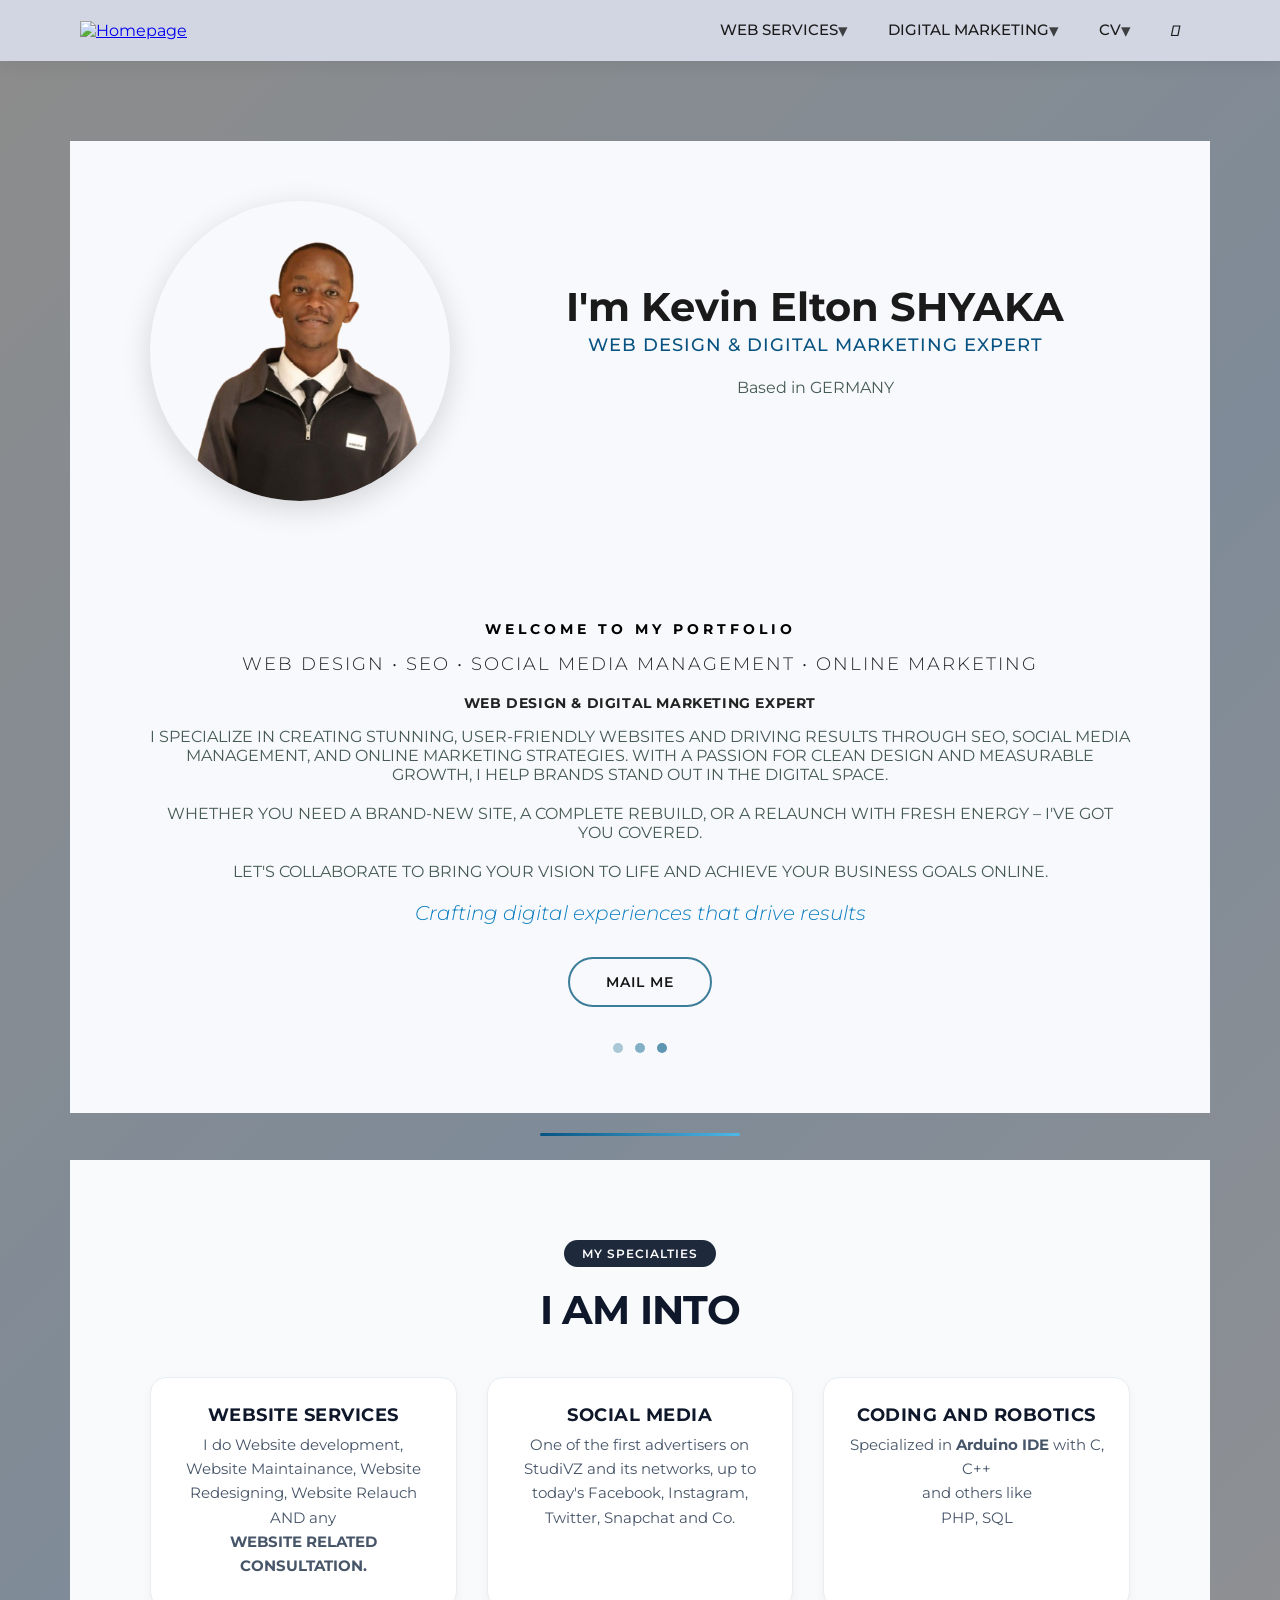
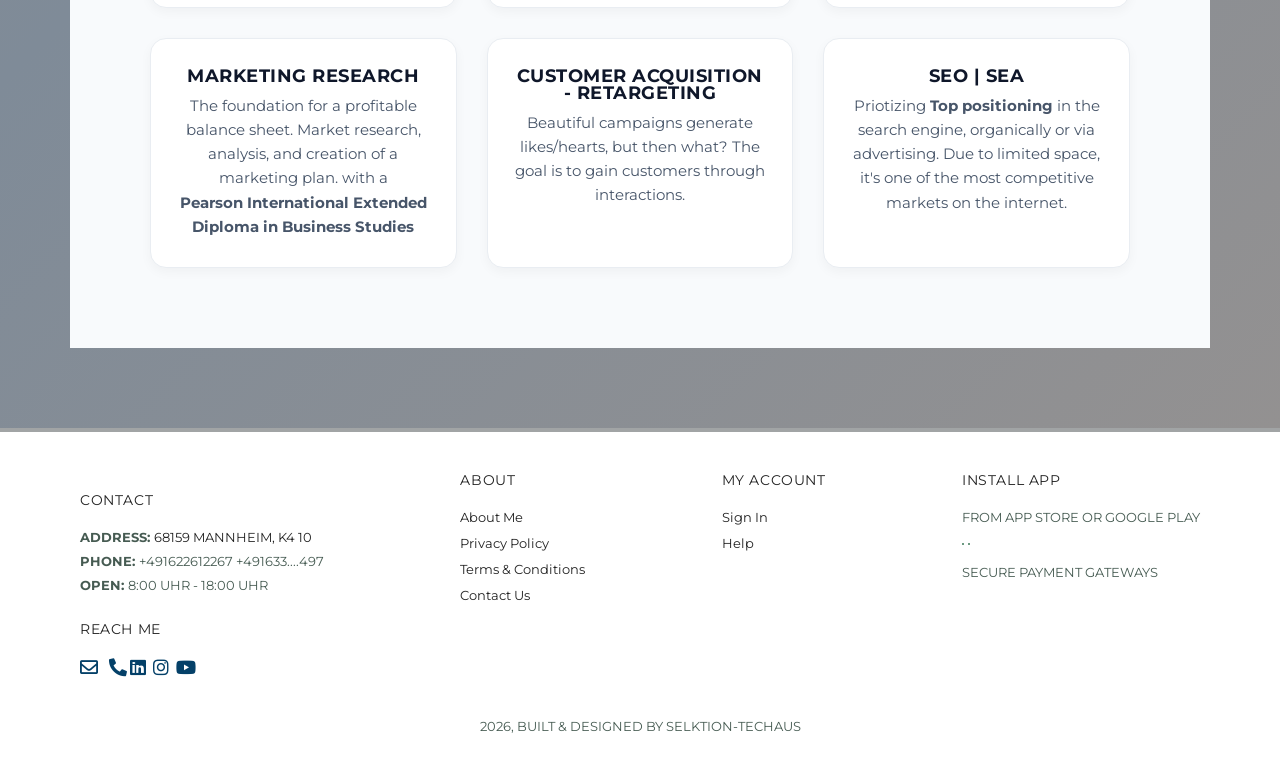
==== aboutz.html @ e7f27f0e "Add files via upload" ====
<!DOCTYPE html>
<html lang="en">

<head> 
    <meta charset="UTF-8">
    <meta http-equiv="X-UA-Compatible" content="IE=edge">
    <meta name="viewport" content="width=device-width, initial-scale=1.0">
    <title>Web design - Kevin Elton SHYAKA | Web design | SEO | Social Media Management &amp; Online marketing expert</title>
    <link rel="stylesheet" href="https://pro.fontawesome.com/releases/v5.10.0/css/all.css" integrity="sha384-AYmEC3Yw5cVb3ZcuHtOA93w35dYTsvhLPVnYs9eStHfGJvOvKxVfELGroGkvsg+p" crossorigin="anonymous"/>

    <link rel="stylesheet" href="stylez.css">
</head>

<body>

    <section id="header">
        <a href="keels.html"><img src="img/Log.png" class="logo" alt="Homepage"></a>

        <div>
            <ul id="navbar">
                <li class="dropdown">
                    <a href="">WEB SERVICES</a>
                    <ul class="dropdown-content" id="webDropdown">
                        <li><a href="development.html">Website Development</a></li>
                        <li><a href="maintenance.html">Website Maintenance</a></li>
                        <li><a href="redesign.html">Website Redesign</a></li>
                        <li><a href="relaunch.html">RELAUNCH</a></li>
                    </ul>
                </li>
                <li class="dropdown">
                    <a href="">DIGITAL MARKETING</a>
                    <ul class="dropdown-content" id="webDropdown">
                        <li><a href="seo.html">Search Engine Optimization</a></li>
                        <li><a href="socialmedia.html">SOCIAL MEDIA</a></li>
                    </ul>
                </li>
                <li class="dropdown">
                    <a href="">CV</a>
                    <ul class="dropdown-content" id="webDropdown">
                        <li><a href="https://shyakaeltonkevin-ui.github.io/SELKTION/home.html">SELKTION</a></li>
                    </ul>
                </li>
                <li><a href="mail.html"><i class="fa-regular fa-envelope"></i></a></li>
                <a href="#" id="close"><i class="far fa-times"></i></a>
            </ul>
        </div>

        <div id="mobile">
            <i id="bar" class="fas fa-outdent"></i>
        </div>

    </section>


    

<section id="page-header">

<!-- ============================================================
     UNIFIED ABOUT SECTION – 3 columns: photo | bio | services
     ============================================================ -->

<section id="about" class="section-p1">
    <div class="about-container">

        <!-- Column 1: Circular Photo -->
        <div class="about-image">
            <img src="imgz/prof2-nb.png" alt="Kevin Elton SHYAKA - Profile Photo">
        </div>

        <!-- Column 2: Short Bio -->
        <div class="about-text">
            <h2>I'm Kevin Elton SHYAKA</h2>
            <h4>Web Design & Digital Marketing Expert</h4>
            <p>Based in GERMANY</p>
            <!-- You can add more bio text here if needed -->
        </div>

</section>




<section id="about" class="section-p1">
    <div class="about-container">

        <!-- Column 3: Services / Hero Content (was #page-header) -->
        <div class="about-services">
            <h3 class="header-subtitle"><strong>Welcome to my portfolio</strong></h3>
            <p class="header-desc">
                Web Design &bull; SEO &bull; Social Media Management &bull; Online Marketing
            </p>
            <h4><strong>Web Design & Digital Marketing Expert</strong></h4>
            <p>
                I specialize in creating stunning, user‑friendly websites and 
                driving results through SEO, social media management, and online 
                marketing strategies. With a passion for clean design and 
                measurable growth, I help brands stand out in the digital space.
            </p>
            <p>
                Whether you need a brand‑new site, a complete rebuild, or a 
                relaunch with fresh energy – I've got you covered.
            </p>
            <p>
                Let's collaborate to bring your vision to life and achieve your 
                business goals online.
            </p>
            <p class="header-tagline">
                Crafting digital experiences that drive results
            </p>
            <div class="header-buttons">
                <a href="mailto:kevinelton34@gmail.com" class="btn-secondary">Mail Me</a>
            </div>
            <div class="header-decoration">
                <span class="deco-dot"></span>
                <span class="deco-dot"></span>
                <span class="deco-dot"></span>
            </div>
        </div>

    </div><!-- end about-container -->
</section>


<div class="header-divider"></div>

    <!-- ============================================================
     MY SPECIALTIES SECTION
     ============================================================ -->

<section id="specialties" class="section-p1">
    <div class="container">

        <!-- Badge / top label -->
        <div class="experience-badge">
            <span>My specialties</span>
        </div>

        <!-- Main heading -->
        <h2 class="section-title">I am into</h2>

        <!-- Grid of specialty cards -->
        <div class="specialties-grid">

            <!-- Card 1 -->
            <div class="specialty-card">
                <h3>WEBSITE SERVICES</h3>
                <p>I do Website development, Website Maintainance, Website Redesigning, Website Relauch AND any<br> <strong>WEBSITE RELATED CONSULTATION.</strong></p>
            </div>

            <!-- Card 2 -->
            <div class="specialty-card">
                <h3>SOCIAL MEDIA</h3>
                <p>One of the first advertisers on StudiVZ and its networks, up to today's Facebook, Instagram, Twitter, Snapchat and Co.</p>
            </div>

            <!-- Card 3 -->
            <div class="specialty-card">
                <h3>coding and robotics</h3>
                <p>Specialized in <strong>Arduino IDE</strong> with C, C++ <br>
                and others like <br>
                PHP, SQL</p>
            </div>

            <!-- Card 4 -->
            <div class="specialty-card">
                <h3>MARKETING RESEARCH</h3>
                <p>The foundation for a profitable balance sheet. Market research, analysis, and creation of a marketing plan. with a <br>
                    <strong>Pearson International Extended Diploma in Business Studies</strong></p>
            </div>

            <!-- Card 5 -->
            <div class="specialty-card">
                <h3>CUSTOMER ACQUISITION - RETARGETING</h3>
                <p>Beautiful campaigns generate likes/hearts, but then what? The goal is to gain customers through interactions.</p>
            </div>

            <!-- Card 6 -->
            <div class="specialty-card">
                <h3>SEO | SEA</h3>
                <p>Priotizing <strong>Top positioning</strong> in the search engine, organically or via advertising. Due to limited space, it's one of the most competitive markets on the internet.</p>
            </div>

        </div><!-- end grid -->

    </div><!-- end container -->
</section>


</section>



    <footer class="section-p1">
        <div class="col">
            <img class="logo" src="img/E-mARKET lOGO].png" alt="">
            <h4>Contact</h4>
            <p><strong>Address: </strong> <a href="https://maps.app.goo.gl/TftxoZ2mrjgtuZ2v8" target="_blank" rel="noopener noreferrer">68159 MAnnheim, K4 10</a></p>
            <p><strong>Phone: </strong>+491622612267  +491633....497</p>
            <p><strong>Open: </strong>8:00 Uhr - 18:00 Uhr</p>

            <div class="follow">
                <h4>REACH ME</h4>
                <div class="icon">
                    <a href="mailto:kevinelton34@gmail.com" target="_blank" rel="noopener noreferrer">
                        <i class="far fa-envelope"></i>
                    </a>
                    <a href="tel:+491622612267" target="_blank" rel="noopener noreferrer">
                        <i class="fas fa-phone" style="transform: scaleX(-1); display: inline-block;"></i>
                    </a>
                    <a href="https://www.linkedin.com/in/kevin-elton-shyaka-6310002a4" target="_blank" rel="noopener noreferrer">
                        <i class="fab fa-linkedin"></i>
                    </a>
                    <a href="https://www.instagram.com/_keels___/" target="_blank" rel="noopener noreferrer">
                        <i class="fab fa-instagram"></i>
                    </a>
                        <i class="fab fa-youtube"></i>
                </div>
            </div>
        </div>

        <div class="col">
            <h4>About</h4>
            <a href="aboutz.html">About Me</a>
            <a href="#">Privacy Policy</a>
            <a href="#">Terms & Conditions</a>
            <a href="#">Contact Us</a>
        </div>

        <div class="col">
            <h4>My Account</h4>
            <a href="#">Sign In</a>
            <a href="#">Help</a>
        </div>

        <div class="col install">
            <h4>Install App</h4>
            <p>From App Store or Google Play</p>
            <div class="row">
                <img src="img/Dwnld App Store].jpg" alt="">
                <img src="img/dwnld Google Play].png" alt="">
            </div>
            <p>Secure Payment Gateways </p>
            <img src="img/Minimal-Credit-Card-Icons].jpg" alt="">
        </div>

        <div class="copyright">
            <p>2026, Built & Designed by Selktion-Techaus</p>
        </div>
    </footer> 

   
    <script src="scriptz.js"></script>

</body>
---- stylez.css ----
/* ── Google Fonts import ── */
@import url('https://fonts.googleapis.com/css2?family=Montserrat:wght@100;200;300;400;500;600;700;800;900&family=Spartan:wght@100;200;300;400;500;600;700;800;900&display=swap');

* {
    margin: 0;
    padding: 0;
    box-sizing: border-box;
    font-family: 'Montserrat', sans-serif;
}

h1 {
    font-size: 50px;
    line-height: 64px;
    color: #222;
}

h2 {
    font-size: 46px;
    line-height: 54px;
    color: #222;
}

h3 {
    font-family: 'Montserrat', sans-serif;
    text-transform: uppercase;
    font-size: 14px;
    line-height: 17px;
    font-weight: 500;
    letter-spacing: 2.4px;    
    color: #222;
}

h4 {
    font-family: 'Montserrat', sans-serif;
    text-transform: uppercase;
    font-size: 14px;
    line-height: 17px;
    font-weight: 400;
    letter-spacing: .6px;
    color: #222;
}

h6 {
    font-family: 'Montserrat', sans-serif;
    text-transform: uppercase;
    font-weight: 400;
    font-size: 12px;
}

p {
    font-family: 'Montserrat', sans-serif;
    text-transform: uppercase;
    font-size: 16px;
    color: #465b52;
    margin: 15px 0 20px 0;
}

.section-p1 {
    padding: 40px 80px;
}

.section-m1 {
    margin: 40px 0;
}

button.normal {
    font-size: 14px;
    font-weight: 500;
    padding: 15px 30px;
    color: #000;
    background-color: #fff;
    border-radius: 4px;
    cursor: pointer;
    border: none;
    outline: none;
    transition: 0.2s;
}

button.white {
    font-size: 13px;
    font-weight: 500;
    padding: 11px 18px;
    color: #882e2e;
    background-color: transparent;
    cursor: pointer;
    border: 1px solid #2ab2e7;
    outline: none;
    transition: 0.2s;
}

body {
    width: 100%;
}


/* ──────────────────────────────────────
   HEADER & LOGO
────────────────────────────────────── */

#header {
    display: flex;
    align-items: center;
    justify-content: space-between;
    padding: 20px 80px;
    background: #d2d5e2;
    box-shadow: 0 5px 15px rgba(0, 0, 0, 0.06);
    z-index: 999;
    position: sticky;
    top: 0;
    left: 0;
}

#header .logo {
    max-width: 180px;
    height: auto;
    display: block;
    margin-right: 20px;
}

#navbar {
    display: flex;
    align-items: center;
    justify-content: center;
}

#navbar li {
    list-style: none;
    padding: 0 20px;
    position: relative;
}

#navbar li a {
    display: inline-block;
    line-height: 1;
    text-decoration: none;
    font-size: 15px;
    font-weight: 500;
    color: #1a1a1a;
    transition: 0.3s ease;
}

#navbar li a:hover,
#navbar li a.active {
    color: #085381;
}

#navbar li a.active::after,
#navbar li a:hover::after {
    content: "";
    width: 30%;
    height: 1.5px;
    background: #085381;
    position: absolute;
    bottom: -4px;
    left: 20px;
}

#mobile {
    display: none;
    align-items: center;
}

#close {
    display: none;
}


/* ────────────── DROPDOWN STYLES ────────────── */
.dropdown-content {
    display: none;
    position: absolute;
    top: 100%;
    left: 0;
    min-width: 200px;
    background: #E3E6F3;
    border-radius: 10px;
    padding: 0.5rem 0;
    list-style: none;
    z-index: 1000;
    margin-top: 4px;
    box-shadow: 0 8px 24px rgba(0, 0, 0, 0.12);
}

.dropdown-content li {
    display: block;
    padding: 0 !important;
}

.dropdown-content li a {
    padding: 0.6rem 1.5rem !important;
    color: #1a1a1a !important;
    font-weight: 400 !important;
    font-size: 0.9rem !important;
    white-space: nowrap;
    transition: background 0.2s, color 0.2s;
    display: block !important;
}

.dropdown-content li a:hover {
    background: rgba(8, 83, 129, 0.08) !important;
    color: #085381 !important;
}

.dropdown:hover .dropdown-content {
    display: block;
}

.dropdown-content.open {
    display: block;
}

.dropdown > a::after {
    content: " ▾";
    font-size: 1.2rem;
    opacity: 0.8;
    transition: transform 0.25s;
    display: inline-block;
    line-height: 1;
    vertical-align: middle;
}

.dropdown:hover > a::after {
    transform: rotate(180deg);
    transition: transform 0.5s;
}


/* ──────────────────────────────────────
   ABOUT SECTION – 2 columns
────────────────────────────────────── */

#about {
    background: #f8f9fc;
    padding: 60px 80px;
}

.about-container {
    display: flex;
    align-items: center;
    justify-content: space-between;
    gap: 50px;
    max-width: 1200px;
    margin: 0 auto;
}

.about-text {
    flex: 1 1 55%;
}

.about-text h2 {
    font-size: 40px;
    font-weight: 700;
    color: #1a1a1a;
    margin-bottom: 6px;
    line-height: 1.2;
}

.about-text h4 {
    font-size: 18px;
    font-weight: 500;
    color: #085381;
    text-transform: uppercase;
    letter-spacing: 1px;
    margin-bottom: 20px;
}

.about-text p {
    font-size: 16px;
    color: #465b52;
    line-height: 1.8;
    margin-bottom: 16px;
    text-transform: none;
    font-weight: 400;
}

.about-image {
    flex: 0 0 auto;
}

.about-image img {
    width: 300px;
    height: 300px;
    border-radius: 50%;
    object-fit: cover;
    object-position: 10% 0%;
    display: block;
    box-shadow: 0 8px 30px rgba(0, 0, 0, 0.15);
    transition: 0.3s ease;
}

.about-image img:hover {
    transform: scale(1.02);
    box-shadow: 0 12px 40px rgba(0, 0, 0, 0.2);
}

.btn-about {
    display: inline-block;
    padding: 14px 34px;
    background: #085381;
    color: #fff;
    font-size: 14px;
    font-weight: 600;
    text-transform: uppercase;
    letter-spacing: 1px;
    text-decoration: none;
    border-radius: 6px;
    transition: 0.3s ease;
    margin-top: 6px;
}

.btn-about:hover {
    background: #063454;
    transform: translateY(-2px);
    box-shadow: 0 6px 20px rgba(8, 83, 129, 0.3);
}


/* ──────────────────────────────────────
   PAGE HEADER (Hero)
────────────────────────────────────── */

#page-header {
    background: linear-gradient(135deg, #8c8c8c 0%, #7f8b98 50%, #939191 100%);
    padding: 80px 70px 80px 70px;
    text-align: center;
    position: relative;
    overflow: hidden;
    margin: 0;
    border-bottom: 4px solid #a1a4a5;
}

#page-header::before {
    content: '';
    position: absolute;
    top: -50%;
    right: -20%;
    width: 600px;
    height: 600px;
    background: radial-gradient(circle, rgba(255, 255, 255, 0.15) 0%, transparent 70%);
    border-radius: 50%;
    pointer-events: none;
}

#page-header::after {
    content: '';
    position: absolute;
    bottom: -40%;
    left: -10%;
    width: 400px;
    height: 400px;
    background: radial-gradient(circle, rgba(8, 83, 129, 0.1) 0%, transparent 70%);
    border-radius: 50%;
    pointer-events: none;
}

.header-content {
    position: relative;
    z-index: 1;
    max-width: 900px;
    margin: 0 auto;
}

.header-subtitle {
    font-size: 14px;
    font-weight: 400;
    letter-spacing: 4px;
    text-transform: uppercase;
    color: #010101;
    margin-bottom: 12px;
    font-family: 'Montserrat', sans-serif;
}

.header-title {
    font-size: 72px;
    font-weight: 900;
    color: #ffffff;
    line-height: 1.1;
    margin-bottom: 16px;
    letter-spacing: -1px;
    font-family: 'Montserrat', sans-serif;
}

.header-title .highlight {
    color: #000000;
    text-shadow: 0 0 40px rgba(77, 184, 232, 0.3);
}

.header-desc {
    font-size: 18px;
    color: #232527;
    font-weight: 300;
    letter-spacing: 2px;
    text-transform: uppercase;
    margin-bottom: 20px;
    font-family: 'Montserrat', sans-serif;
}

.header-divider {
    width: 200px;
    height: 3px;
    background: linear-gradient(90deg, #085381, #4db8e8);
    margin: 20px auto 24px auto;
    border-radius: 2px;
}

.header-tagline {
    font-size: 20px;
    color: #0d7fc0;
    font-weight: 300;
    font-style: italic;
    margin-bottom: 32px;
    font-family: 'Montserrat', sans-serif;
    text-transform: none;
}

.header-buttons {
    display: flex;
    justify-content: center;
    gap: 16px;
    flex-wrap: wrap;
}

.btn-primary,
.btn-secondary {
    padding: 14px 36px;
    font-size: 14px;
    font-weight: 600;
    text-transform: uppercase;
    letter-spacing: 1px;
    text-decoration: none;
    border-radius: 30px;
    transition: 0.3s ease;
    display: inline-block;
    font-family: 'Montserrat', sans-serif;
}

.btn-primary {
    background: #085381;
    color: #ffffff;
    border: 2px solid #085381;
}

.btn-primary:hover {
    background: #063454;
    border-color: #b8c4cd;
    transform: translateY(-3px);
    box-shadow: 0 8px 30px rgba(8, 83, 129, 0.4);
}

.btn-secondary {
    background: transparent;
    color: #171616;
    border: 2px solid #3c7d9a;
}

.btn-secondary:hover {
    background: #397fa0;
    color: #fdfdfd;
    transform: translateY(-3px);
    box-shadow: 0 8px 30px rgba(77, 184, 232, 0.3);
}

.header-decoration {
    display: flex;
    justify-content: center;
    gap: 12px;
    margin-top: 36px;
}

.deco-dot {
    width: 10px;
    height: 10px;
    border-radius: 50%;
    background: #357d9e;
    opacity: 0.4;
    animation: pulse-dot 2s ease-in-out infinite;
}

.deco-dot:nth-child(2) {
    animation-delay: 0.3s;
    opacity: 0.6;
}

.deco-dot:nth-child(3) {
    animation-delay: 0.6s;
    opacity: 0.8;
}

@keyframes pulse-dot {
    0%, 100% {
        transform: scale(1);
        opacity: 0.4;
    }
    50% {
        transform: scale(1.4);
        opacity: 1;
    }
}


/* ──────────────────────────────────────
   SPECIALTIES SECTION
────────────────────────────────────── */

#specialties {
    background: #f8fafc;
    padding: 80px 80px;
}

#specialties .experience-badge {
    display: inline-block;
    background: #1e293b;
    color: #ffffff;
    font-size: 0.75rem;
    font-weight: 600;
    letter-spacing: 0.08em;
    padding: 6px 18px;
    border-radius: 30px;
    text-transform: uppercase;
    margin-bottom: 16px;
    font-family: 'Montserrat', sans-serif;
}

#specialties .section-title {
    font-size: 2.5rem;
    font-weight: 700;
    color: #0f172a;
    letter-spacing: -0.02em;
    margin: 0 0 40px 0;
    font-family: 'Montserrat', sans-serif;
    text-transform: uppercase;
}

.specialties-grid {
    display: grid;
    grid-template-columns: repeat(3, 1fr);
    gap: 30px;
}

.specialty-card {
    background: #ffffff;
    padding: 28px 24px;
    border-radius: 16px;
    box-shadow: 0 4px 12px rgba(0, 0, 0, 0.04);
    border: 1px solid #e9edf2;
    transition: box-shadow 0.25s ease, transform 0.2s ease;
}

.specialty-card:hover {
    box-shadow: 0 12px 28px rgba(0, 0, 0, 0.08);
    transform: translateY(-4px);
}

.specialty-card h3 {
    font-family: 'Montserrat', sans-serif;
    font-size: 1.1rem;
    font-weight: 700;
    color: #0f172a;
    margin: 0 0 10px 0;
    letter-spacing: 0.5px;
    text-transform: uppercase;
}

.specialty-card p {
    font-family: 'Montserrat', sans-serif;
    font-size: 0.95rem;
    line-height: 1.6;
    color: #475569;
    margin: 0;
    text-transform: none;
}


/* ──────────────────────────────────────
   DEVELOPMENT HERO – image right, text left
────────────────────────────────────── */

#development-hero {
    background: #f8f9fc;
    padding: 60px 80px;
}

.dev-container {
    display: flex;
    align-items: center;
    justify-content: space-between;
    gap: 50px;
    max-width: 1200px;
    margin: 0 auto;
}

.dev-text {
    flex: 1 1 55%;
}

.dev-text h2 {
    font-size: 40px;
    font-weight: 700;
    color: #1a1a1a;
    margin-bottom: 6px;
    line-height: 1.2;
}

.dev-text h4 {
    font-size: 18px;
    font-weight: 500;
    color: #085381;
    text-transform: uppercase;
    letter-spacing: 1px;
    margin-bottom: 20px;
}

.dev-text p {
    font-size: 16px;
    color: #465b52;
    line-height: 1.8;
    margin-bottom: 16px;
    text-transform: none;
    font-weight: 400;
}

.dev-buttons {
    display: flex;
    gap: 16px;
    flex-wrap: wrap;
    margin-top: 10px;
}

.dev-buttons .btn-primary,
.dev-buttons .btn-secondary {
    padding: 12px 30px;
    font-size: 14px;
    font-weight: 600;
    text-transform: uppercase;
    letter-spacing: 1px;
    text-decoration: none;
    border-radius: 30px;
    transition: 0.3s ease;
    display: inline-block;
    font-family: 'Montserrat', sans-serif;
    border: 2px solid transparent;
}

.dev-buttons .btn-primary {
    background: #085381;
    color: #ffffff;
    border-color: #085381;
}

.dev-buttons .btn-primary:hover {
    background: #063454;
    border-color: #063454;
    transform: translateY(-2px);
    box-shadow: 0 6px 20px rgba(8, 83, 129, 0.3);
}

.dev-buttons .btn-secondary {
    background: transparent;
    color: #085381;
    border-color: #085381;
}

.dev-buttons .btn-secondary:hover {
    background: #085381;
    color: #fff;
    transform: translateY(-2px);
    box-shadow: 0 6px 20px rgba(8, 83, 129, 0.2);
}

.dev-image {
    flex: 0 0 auto;
}

.dev-image img {
    width: 350px;
    height: 350px;
    border-radius: 20px;
    object-fit: cover;
    box-shadow: 0 8px 30px rgba(0, 0, 0, 0.15);
    transition: 0.3s ease;
}

.dev-image img:hover {
    transform: scale(1.02);
    box-shadow: 0 12px 40px rgba(0, 0, 0, 0.2);
}


/* ──────────────────────────────────────
   MODAL STYLES
────────────────────────────────────── */

.modal {
    display: none;
    position: fixed;
    z-index: 10000;
    left: 0;
    top: 0;
    width: 100%;
    height: 100%;
    overflow: auto;
    background-color: rgba(0, 0, 0, 0.5);
    justify-content: center;
    align-items: center;
}

.modal.show {
    display: flex;
}

.modal-content {
    background: #ffffff;
    padding: 40px 35px;
    border-radius: 20px;
    max-width: 500px;
    width: 90%;
    position: relative;
    box-shadow: 0 20px 60px rgba(0, 0, 0, 0.3);
    animation: slideDown 0.3s ease;
}

@keyframes slideDown {
    from { transform: translateY(-30px); opacity: 0; }
    to { transform: translateY(0); opacity: 1; }
}

.modal-close {
    position: absolute;
    top: 12px;
    right: 20px;
    font-size: 28px;
    font-weight: 400;
    color: #aaa;
    cursor: pointer;
    transition: 0.2s;
}

.modal-close:hover {
    color: #222;
}

.modal-content h3 {
    font-size: 24px;
    font-weight: 700;
    color: #1a1a1a;
    margin-bottom: 20px;
    letter-spacing: 0;
    text-transform: none;
}

#devForm label {
    display: block;
    font-size: 14px;
    font-weight: 500;
    color: #333;
    margin-bottom: 4px;
    text-transform: uppercase;
    letter-spacing: 0.5px;
}

#devForm input,
#devForm textarea {
    width: 100%;
    padding: 12px 14px;
    margin-bottom: 18px;
    border: 1px solid #d1d5db;
    border-radius: 8px;
    font-size: 15px;
    font-family: 'Montserrat', sans-serif;
    transition: 0.2s;
}

#devForm input:focus,
#devForm textarea:focus {
    outline: none;
    border-color: #085381;
    box-shadow: 0 0 0 3px rgba(8, 83, 129, 0.15);
}

#devForm textarea {
    resize: vertical;
}

#devForm .btn-primary {
    width: 100%;
    padding: 14px;
    font-size: 16px;
    border: none;
    cursor: pointer;
    border-radius: 30px;
    background: #085381;
    color: #fff;
    font-weight: 600;
    text-transform: uppercase;
    letter-spacing: 1px;
    transition: 0.3s ease;
}

#devForm .btn-primary:hover {
    background: #063454;
    transform: translateY(-2px);
    box-shadow: 0 6px 20px rgba(8, 83, 129, 0.3);
}


/* ──────────────────────────────────────
   FOOTER
────────────────────────────────────── */

footer {
    display: flex;
    flex-wrap: wrap;
    justify-content: space-between;
    padding: 40px 80px;
}

footer .col {
    display: flex;
    flex-direction: column;
    align-items: flex-start;
    margin-bottom: 20px;
}

footer .logo {
    margin: 0 0 20px 0;
    max-width: 150px;
    height: auto;
}

footer h4 {
    font-size: 14px;
    padding-bottom: 20px;
}

footer p {
    font-size: 13px;
    margin: 0 0 8px 0;
}

footer a {
    font-size: 13px;
    text-decoration: none;
    color: #222;
    margin-bottom: 10px;
}

footer .follow {
    margin-top: 20px;
}

footer .follow i {
    font-size: large;
    color: #044068;
    padding-right: 4px;
    cursor: pointer;
}

footer .install .row img {
    border: 1px solid #045328;
    border-radius: 6px;
    max-width: 120px;
    height: auto;
}

footer .install img {
    margin: 10px 0 15px 0;
    max-width: 200px;
    height: auto;
}

footer .follow i:hover,
footer a:hover {
    color: #097880;
}

footer .copyright {
    width: 100%;
    text-align: center;
    margin-top: 20px;
}


/* ────────────── RESPONSIVE BREAKPOINTS ────────────── */

@media (max-width: 768px) {
    /* ----- Mobile header & navbar ----- */
    #mobile {
        display: flex;
        align-items: center;
    }

    #close {
        display: block;
        position: absolute;
        top: 30px;
        right: 30px;
        color: #1a1a1a;
        font-size: 1.8rem;
        cursor: pointer;
        z-index: 1001;
    }

    #navbar {
        display: flex;
        flex-direction: column;
        align-items: flex-start;
        justify-content: flex-start;
        position: fixed;
        top: 0;
        right: -320px;
        height: 100vh;
        width: 300px;
        background: #E3E6F3;
        box-shadow: 0 40px 60px rgba(0, 0, 0, 0.15);
        padding: 80px 0 0 0;
        transition: right 0.35s cubic-bezier(0.4, 0, 0.2, 1);
        z-index: 1000;
        visibility: hidden;
        opacity: 0;
    }

    #navbar.active {
        right: 0;
        visibility: visible;
        opacity: 1;
    }

    #navbar li {
        padding: 12px 24px;
        width: 100%;
        border-bottom: 1px solid rgba(0, 0, 0, 0.04);
    }

    #navbar li a {
        font-size: 1.1rem;
        display: block;
        width: 100%;
    }

    #navbar li a.active::after,
    #navbar li a:hover::after {
        display: none;
    }

    /* ----- Dropdown mobile override ----- */
    .dropdown-content {
        position: static;
        box-shadow: none;
        border: none;
        background: #d1d8e8;
        margin: 4px 0 0 0;
        padding: 0;
        border-radius: 8px;
        display: none;
        width: 100%;
        min-width: auto;
    }

    .dropdown-content li {
        padding: 0 !important;
        border-bottom: none !important;
    }

    .dropdown-content li a {
        color: #1a1a1a !important;
        padding: 10px 20px !important;
        font-size: 0.95rem !important;
        white-space: normal !important;
    }

    .dropdown-content li a:hover {
        background: #b0b8cc !important;
        color: #000 !important;
    }

    .dropdown-content.open {
        display: block !important;
    }

    .dropdown:hover .dropdown-content {
        display: none;
    }

    .dropdown > a::after {
        font-size: 1rem;
    }

    /* ----- Page header responsive ----- */
    #page-header {
        padding: 60px 24px 70px 24px;
    }

    .header-title {
        font-size: 44px;
    }

    .header-desc {
        font-size: 14px;
        letter-spacing: 1px;
    }

    .header-tagline {
        font-size: 17px;
    }

    .header-buttons {
        flex-direction: column;
        align-items: center;
        gap: 12px;
    }

    .btn-primary,
    .btn-secondary {
        width: 100%;
        max-width: 280px;
        text-align: center;
    }

    .deco-dot {
        width: 8px;
        height: 8px;
    }

    /* ----- Specialties responsive ----- */
    #specialties {
        padding: 60px 30px;
    }

    .specialties-grid {
        grid-template-columns: repeat(2, 1fr);
        gap: 24px;
    }

    #specialties .section-title {
        font-size: 2rem;
    }

    /* ----- About responsive ----- */
    #about {
        padding: 40px 30px;
    }
    .about-container {
        flex-direction: column;
        text-align: center;
        gap: 30px;
    }
    .about-text {
        order: 2;
    }
    .about-image {
        order: 1;
    }
    .about-image img {
        width: 200px;
        height: 200px;
    }
    .about-text h2 {
        font-size: 32px;
    }
    .about-text h4 {
        font-size: 16px;
    }
    .about-text p {
        font-size: 15px;
    }

    /* ----- Development hero responsive ----- */
    #development-hero {
        padding: 40px 30px;
    }
    .dev-container {
        flex-direction: column;
        text-align: center;
        gap: 30px;
    }
    .dev-text {
        order: 2;
    }
    .dev-image {
        order: 1;
    }
    .dev-image img {
        width: 200px;
        height: 200px;
    }
    .dev-buttons {
        justify-content: center;
    }
    .dev-text h2 {
        font-size: 32px;
    }
    .dev-text h4 {
        font-size: 16px;
    }
    .dev-text p {
        font-size: 15px;
    }

    /* ----- Footer responsive ----- */
    footer {
        padding: 30px 30px;
        flex-direction: column;
        align-items: center;
        text-align: center;
    }
    footer .col {
        align-items: center;
        width: 100%;
    }
}

@media (max-width: 480px) {
    #page-header {
        padding: 40px 16px 50px 16px;
    }

    .header-title {
        font-size: 34px;
    }

    .header-subtitle {
        font-size: 12px;
        letter-spacing: 2px;
    }

    .header-desc {
        font-size: 12px;
    }

    .header-tagline {
        font-size: 15px;
    }

    #specialties {
        padding: 40px 16px;
    }

    .specialties-grid {
        grid-template-columns: 1fr;
        gap: 20px;
    }

    #specialties .section-title {
        font-size: 1.75rem;
    }

    .specialty-card {
        padding: 22px 18px;
    }

    #header .logo {
        max-width: 100px;
    }

    #about {
        padding: 30px 16px;
    }
    .about-image img {
        width: 150px;
        height: 150px;
    }
    .about-text h2 {
        font-size: 26px;
    }
    .about-text h4 {
        font-size: 14px;
    }
    .about-text p {
        font-size: 14px;
    }

    #development-hero {
        padding: 30px 16px;
    }
    .dev-image img {
        width: 250px;
        height: 190px;
    }
    .dev-text h2 {
        font-size: 26px;
    }
    .dev-text h4 {
        font-size: 14px;
    }
    .dev-text p {
        font-size: 14px;
    }
    .dev-buttons .btn-primary,
    .dev-buttons .btn-secondary {
        padding: 10px 24px;
        font-size: 13px;
    }
    .modal-content {
        padding: 30px 20px;
    }

    footer {
        padding: 50px 16px;
    }
}



/*



*/
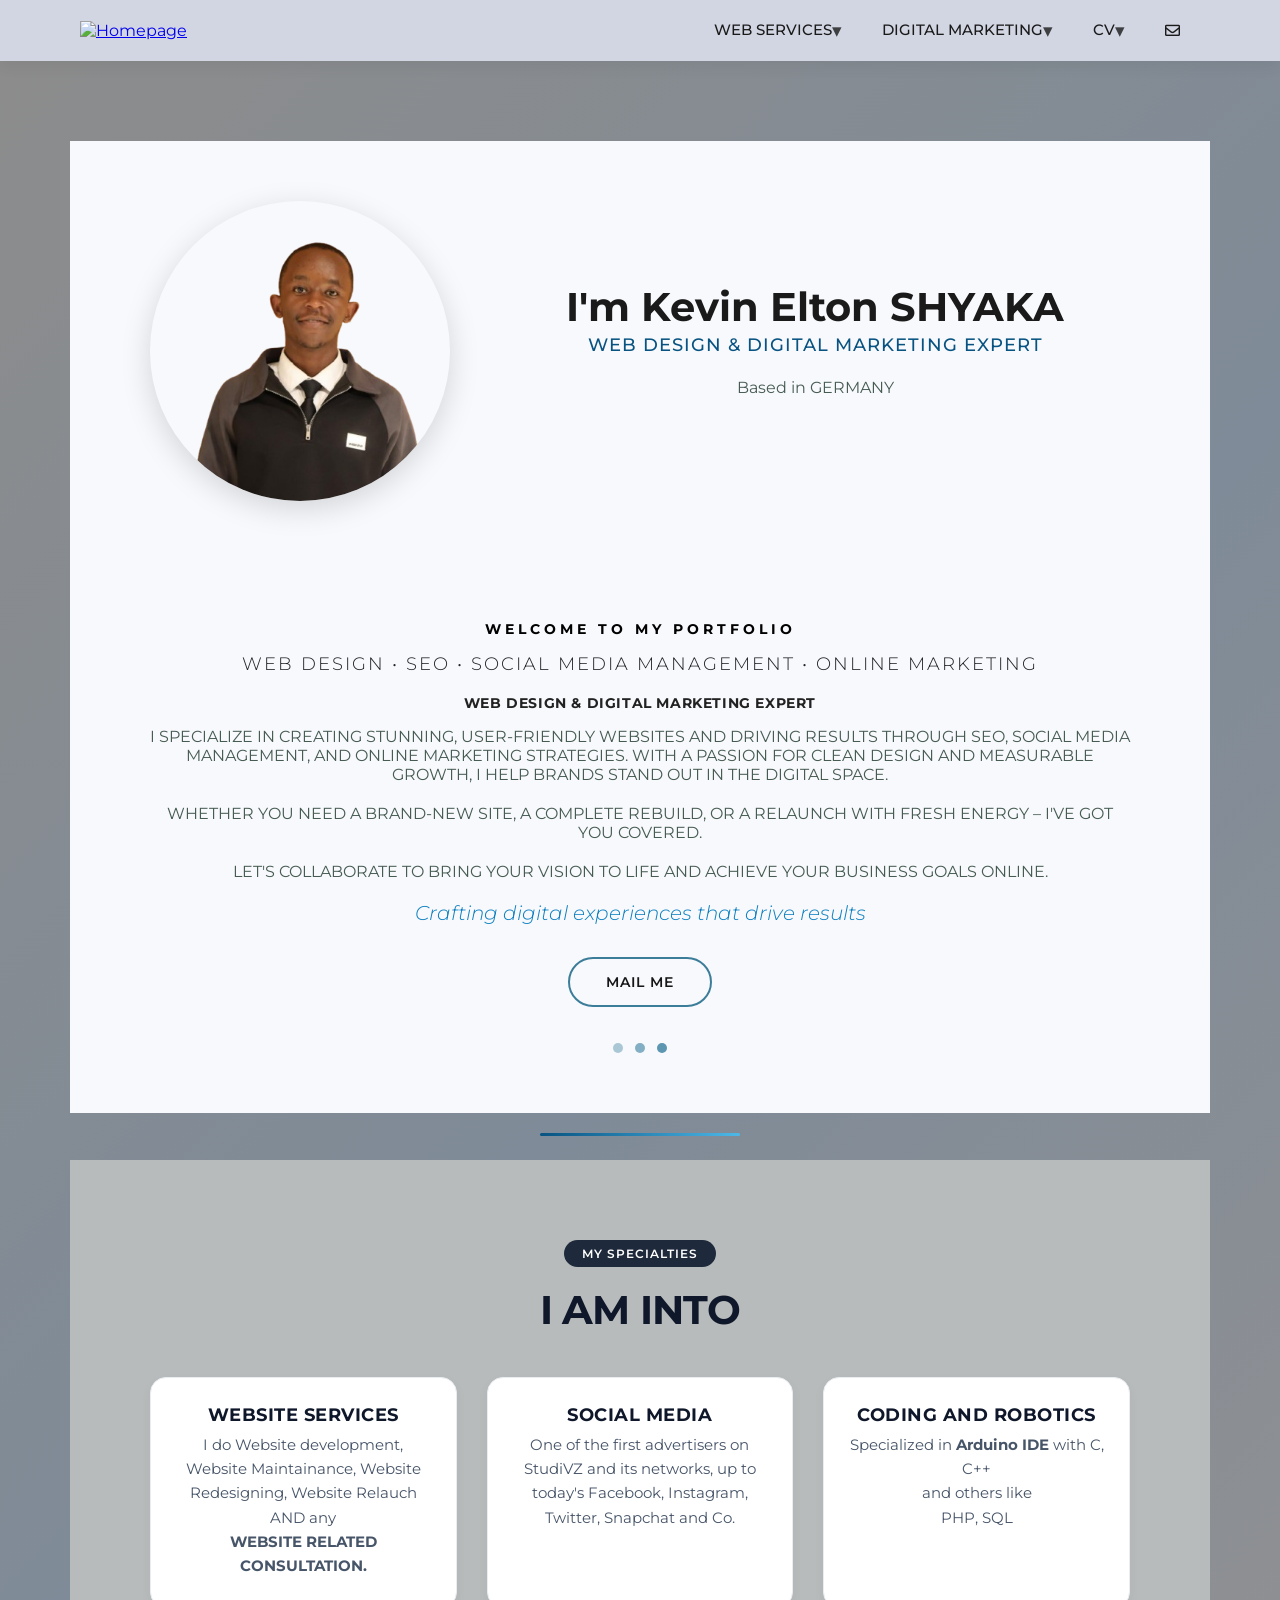
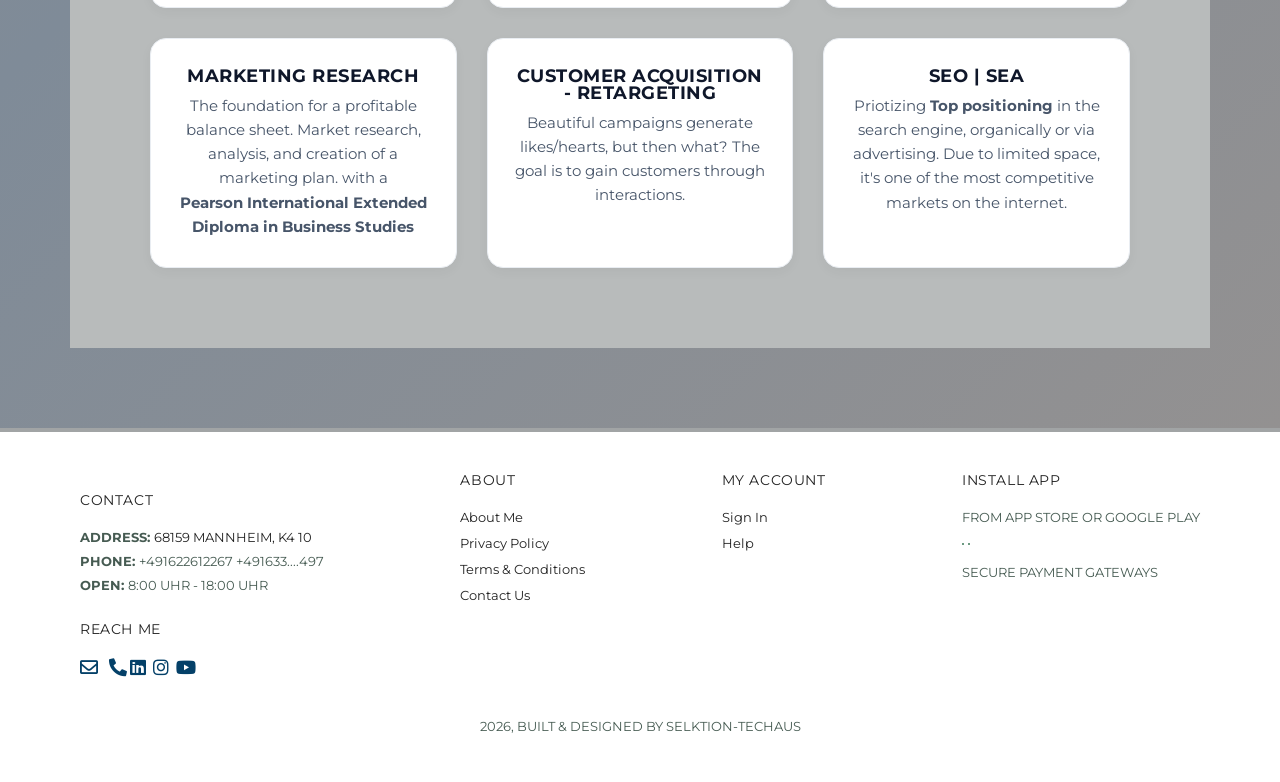
==== commit 0921cf65: "Refactor aboutz.html structure and content Signed-off-by: shyakaeltonkevin-ui <shyakaeltonkevin@gmai" ====
--- a/aboutz.html
+++ b/aboutz.html
@@ -20,7 +20,7 @@
             <ul id="navbar">
                 <li class="dropdown">
                     <a href="">WEB SERVICES</a>
-                    <ul class="dropdown-content" id="webDropdown">
+                    <ul class="dropdown-content">
                         <li><a href="development.html">Website Development</a></li>
                         <li><a href="maintenance.html">Website Maintenance</a></li>
                         <li><a href="redesign.html">Website Redesign</a></li>
@@ -29,18 +29,18 @@
                 </li>
                 <li class="dropdown">
                     <a href="">DIGITAL MARKETING</a>
-                    <ul class="dropdown-content" id="webDropdown">
+                    <ul class="dropdown-content">
                         <li><a href="seo.html">Search Engine Optimization</a></li>
                         <li><a href="socialmedia.html">SOCIAL MEDIA</a></li>
                     </ul>
                 </li>
                 <li class="dropdown">
                     <a href="">CV</a>
-                    <ul class="dropdown-content" id="webDropdown">
+                    <ul class="dropdown-content">
                         <li><a href="https://shyakaeltonkevin-ui.github.io/SELKTION/home.html">SELKTION</a></li>
                     </ul>
                 </li>
-                <li><a href="mail.html"><i class="fa-regular fa-envelope"></i></a></li>
+                <li><a href="mail.html"><i class="far fa-envelope"></i></a></li>
                 <a href="#" id="close"><i class="far fa-times"></i></a>
             </ul>
         </div>
--- a/stylez.css
+++ b/stylez.css
@@ -503,7 +503,7 @@
 ────────────────────────────────────── */
 
 #specialties {
-    background: #f8fafc;
+    background: #b8bbbb;
     padding: 80px 80px;
 }
 
@@ -1205,4 +1205,4 @@
 
 
 
-*/+*/
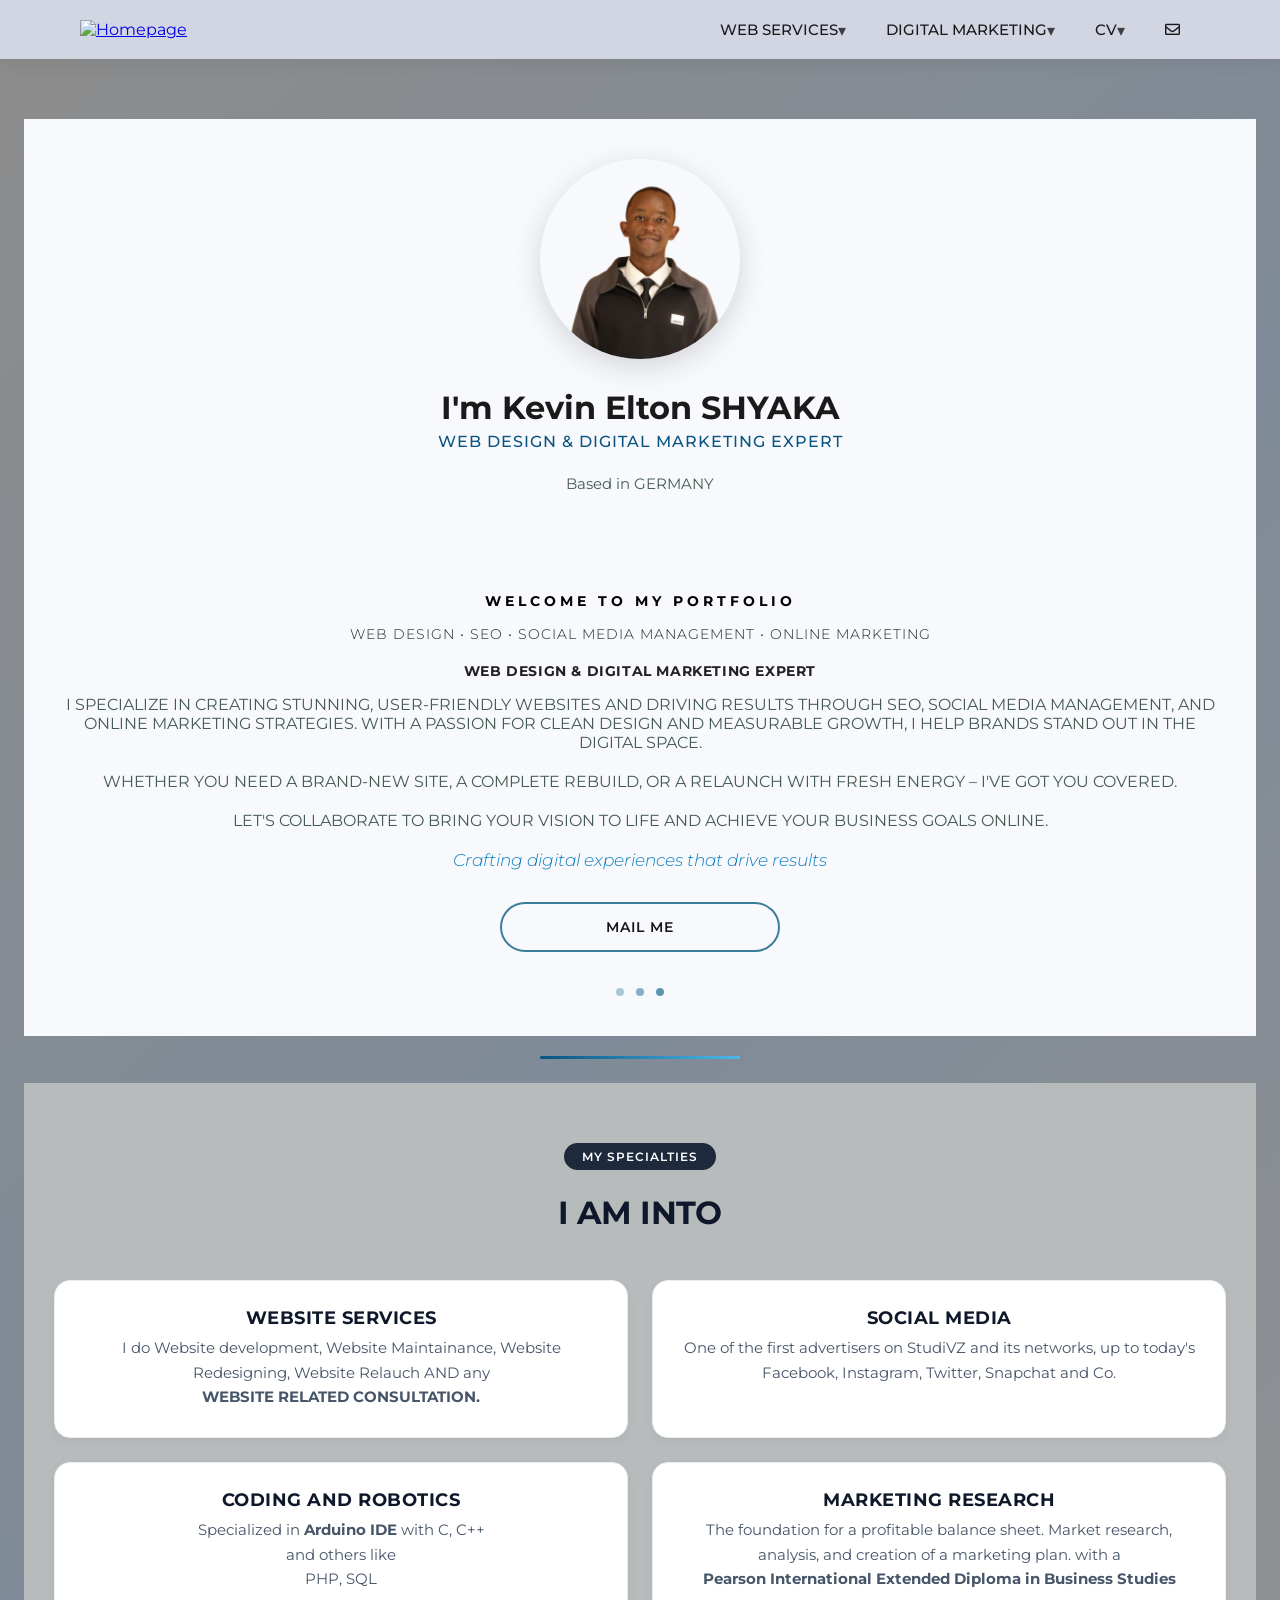
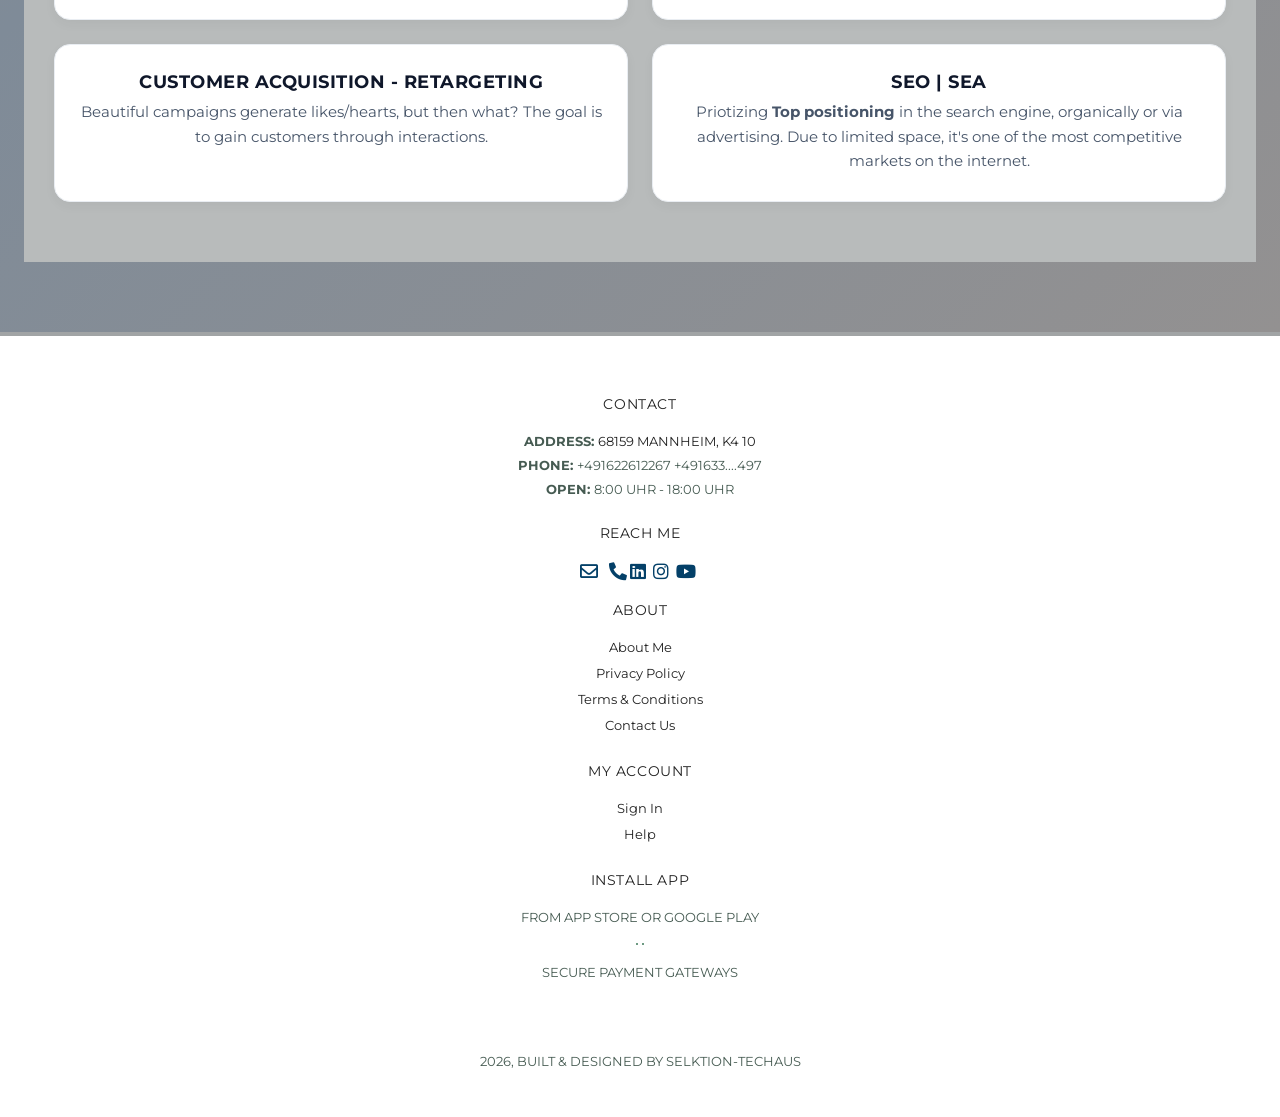
==== commit b1b9667b: "Refactor aboutz.html structure and content Signed-off-by: shyakaeltonkevin-ui <shyakaeltonkevin@gmai" ====
--- a/aboutz.html
+++ b/aboutz.html
@@ -14,7 +14,7 @@
 <body>
 
     <section id="header">
-        <a href="keels.html"><img src="img/Log.png" class="logo" alt="Homepage"></a>
+        <a href="index.html"><img src="img/Log.png" class="logo" alt="Homepage"></a>
 
         <div>
             <ul id="navbar">
@@ -37,7 +37,7 @@
                 <li class="dropdown">
                     <a href="">CV</a>
                     <ul class="dropdown-content">
-                        <li><a href="https://shyakaeltonkevin-ui.github.io/SELKTION/home.html">SELKTION</a></li>
+                        <li><a href="https://shyakaeltonkevin-ui.github.io/SELEKTION-SHOP">MY SHOP</a></li>
                     </ul>
                 </li>
                 <li><a href="mail.html"><i class="far fa-envelope"></i></a></li>
--- a/stylez.css
+++ b/stylez.css
@@ -942,7 +942,10 @@
         display: none;
     }
 
-    /* ----- Dropdown mobile override ----- */
+    .dropdown.open .dropdown-content {
+        display: block !important;
+    }
+}
     .dropdown-content {
         position: static;
         box-shadow: none;
